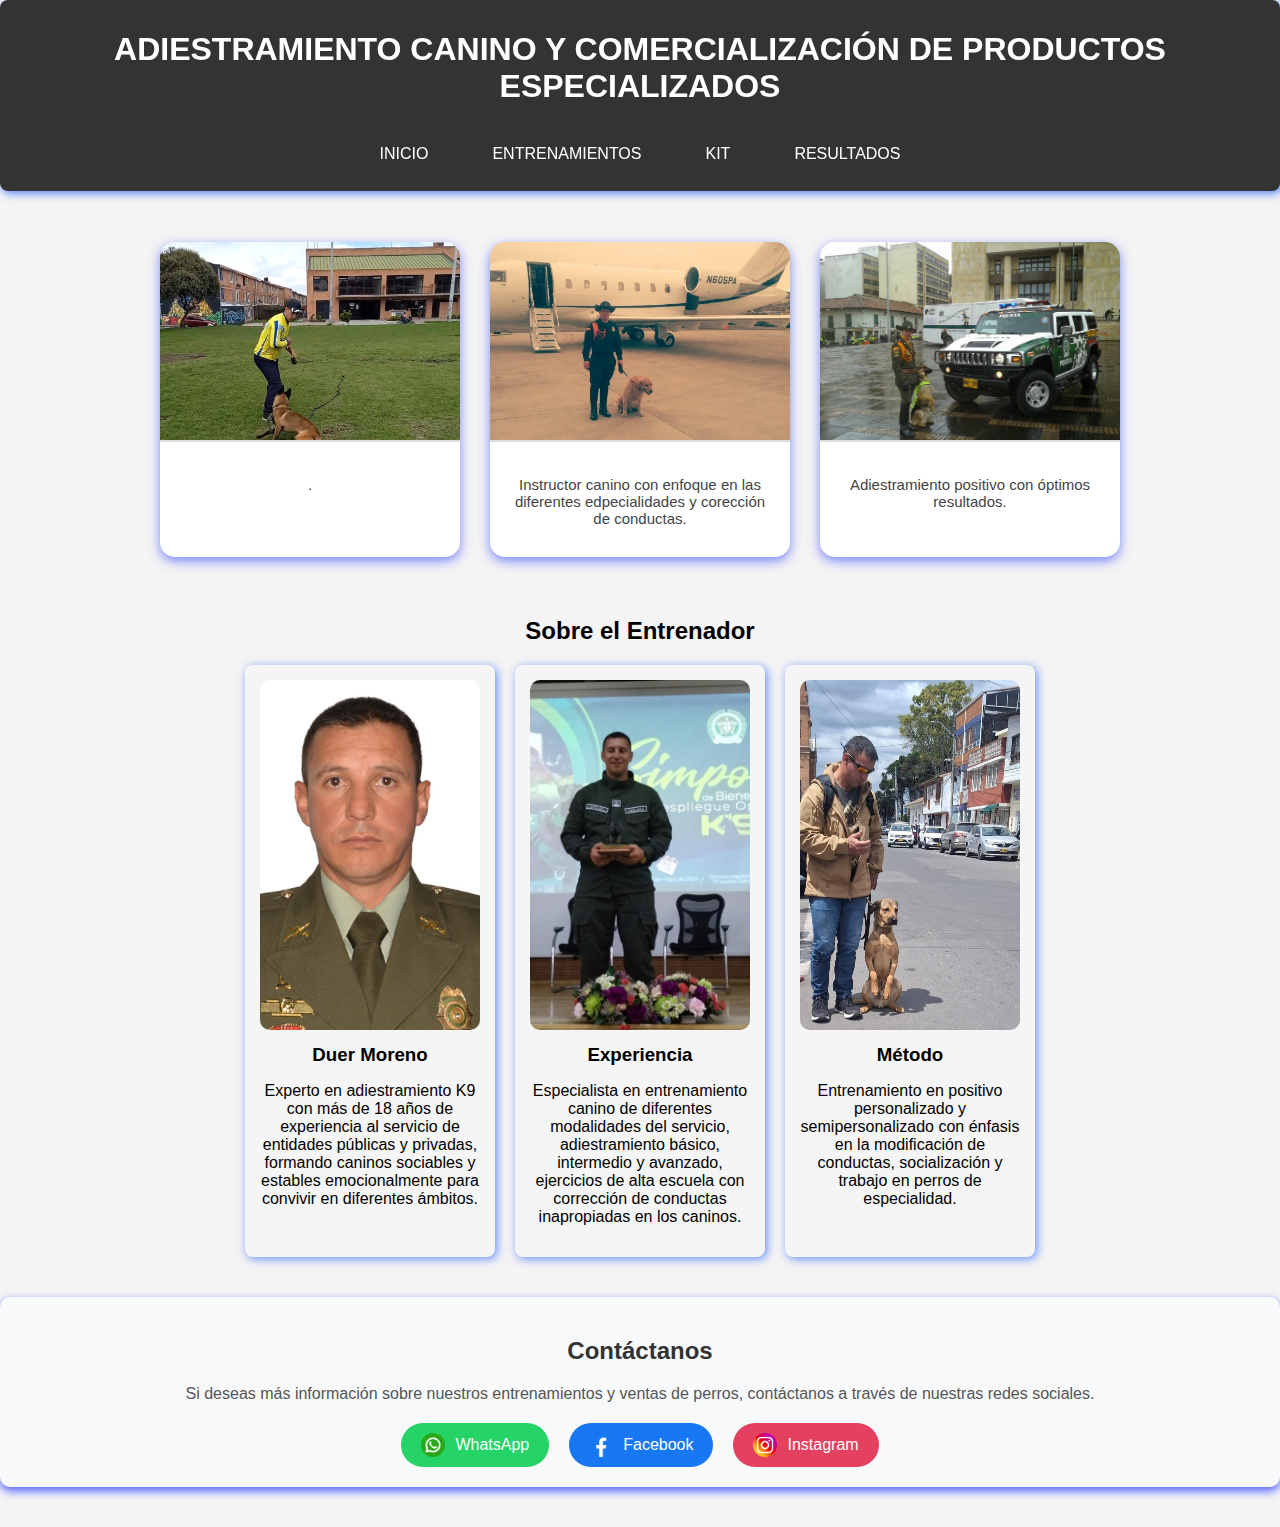
==== index.html @ 5b3f5c25 "Update index.html" ====
<!DOCTYPE html>
<html lang="es">
<head>
    <meta charset="UTF-8">
    <meta name="viewport" content="width=device-width, initial-scale=1.0">
    <title>ADIESTRAMIENTO CANINO Y COMERCIALIZACIÓN DE PRODUCTOS ESPECIALIZADOS</title>
    <link rel="stylesheet" href="css/styles.css">
</head>
<body>
    <header>
        <h1>ADIESTRAMIENTO CANINO Y COMERCIALIZACIÓN DE PRODUCTOS ESPECIALIZADOS</h1>
        <nav>
            <a href="index.html">INICIO</a>
            <a href="entrenamiento.html">ENTRENAMIENTOS</a>
            <a href="venta.html">KIT</a>
            <a href="videos.html">RESULTADOS</a>
        </nav>
    </header>
    
    <section id="inicio" class="container">
        <h2>Bienvenido a nuestra página</h2>
        <p>Explora nuestras secciones para conocer más sobre el adiestramiento y especialidades.</p>
    </section>

    <section class="gallery">
        <div class="gallery-item">
            <img src="img/carrusel5.jpeg" alt="Entrenamiento de perros">
            <p>.</p>
        </div>
        <div class="gallery-item">
            <img src="img/carrusel4.jpeg" alt="Perros en acción">
            <p>Instructor canino con enfoque en las diferentes edpecialidades y corección de conductas.</p>
        </div>
        <div class="gallery-item">
            <img src="img/carrusel1.jpeg" alt="Perros felices">
            <p>Adiestramiento positivo con óptimos resultados.</p>
        </div>
    </section>

    <section class="info">
        <h2>Sobre el Entrenador</h2>
        <div class="cards">
            <div class="card">
                <img src="img/fotopol.jpeg" alt="Entrenador">
                <h3>Duer Moreno</h3>
                <p>Experto en adiestramiento K9 con más de 18 años de experiencia al servicio de entidades públicas y privadas, formando caninos sociables y estables emocionalmente para convivir en diferentes ámbitos.</p>
            </div>
            <div class="card">
                <img src="img/expe.jpeg" alt="Experiencia">
                <h3>Experiencia</h3>
                <p>Especialista en entrenamiento canino de diferentes modalidades del servicio, adiestramiento básico, intermedio y avanzado, ejercicios de alta escuela con corrección de conductas inapropiadas en los caninos.</p>
            </div>
            <div class="card">
                <img src="img/metodo.jpeg" alt="Método">
                <h3>Método</h3>
                <p>Entrenamiento en positivo personalizado y semipersonalizado con énfasis en la modificación de conductas, socialización y trabajo en perros de especialidad.</p>
            </div>
        </div>
    </section>

    <section class="contacto">
        <h2>Contáctanos</h2>
        <p>Si deseas más información sobre nuestros entrenamientos y ventas de perros, contáctanos a través de nuestras redes sociales.</p>
        
        <div class="contacto-links">
            <a href="https://wa.me/qr/MSMUXS4TKLOAI1" target="_blank" class="whatsapp">
                <img src="img/whatsapp.png" alt="WhatsApp"> WhatsApp
            </a>
            <a href="https://www.facebook.com/share/1APUNvqnhA/?mibextid=qi2Omg" target="_blank" class="facebook">
                <img src="img/facebook.png" alt="Facebook"> Facebook
            </a>
            <a href="https://www.instagram.com/k9dumo?igsh=bGh1NHl2OWhhOXdj" target="_blank" class="instagram">
                <img src="img/social.png" alt="Instagram"> Instagram
            </a>
        </div>
    </section>
    <script src="js/script.js"></script>
</body>
</html>
---- css/styles.css ----
/* ==== RESET GLOBAL ==== */
* {
    box-sizing: border-box;
}

body {
    font-family: Arial, sans-serif;
    margin: 0;
    padding: 0;
    background-color: #f4f4f4;
    text-align: center;
}

/* ==== HEADER Y NAV ==== */
header {
    background: #333;
    color: white;
    padding: 10px 15px;
    flex-wrap: wrap;
    box-shadow: 2px 2px 10px rgba(0, 68, 255, 0.712);
    border-radius: 8px;
    position: fixed;
    top: 0;
    left: 0;
    width: 100%;
    z-index: 1000;
    transition: top 0.3s;
}

nav {
    display: flex;
    justify-content: center;
    gap: 20px;
    flex-wrap: wrap;
    margin-top: 10px;
}

nav a {
    margin: 10px;
    padding: 8px 12px;
    color: white;
    text-decoration: none;
    font-size: 16px;
    border-radius: 6px;
    transition: background-color 0.3s;
}

nav a:hover {
    background-color: rgba(255, 255, 255, 0.2);
}

/* ==== CONTAINER GENERAL ==== */
.container {
    padding: 20px;
    padding-top: 80px; /* Espacio por header fijo */
}

/* ==== SECCIÓN VIDEOS ==== */
.videos-container {
    display: flex;
    flex-wrap: wrap;
    justify-content: center;
    gap: 25px;
    padding: 30px 20px;
    background-color: #f2f2f2;
}

.video-card {
    width: 320px;
    background: white;
    border-radius: 10px;
    box-shadow: 0 4px 10px rgba(0, 0, 0, 0.2);
    padding: 15px;
    text-align: center;
    transition: transform 0.3s;
}

.video-card:hover {
    transform: translateY(-5px);
}

.video-card video {
    width: 100%;
    height: 180px;
    object-fit: cover;
    border-radius: 8px;
    margin-bottom: 15px;
    cursor: pointer;
}

.fullscreen-btn {
    display: inline-block;
    margin-top: 10px;
    padding: 8px 12px;
    background-color: #005eff;
    color: white;
    border: none;
    border-radius: 6px;
    cursor: pointer;
    font-size: 14px;
    transition: background-color 0.3s ease, box-shadow 0.3s ease;
    box-shadow: 0 0 10px rgba(0, 94, 255, 0.6);
}

.fullscreen-btn:hover {
    background-color: #003fbb;
    box-shadow: 0 0 15px rgba(0, 94, 255, 0.9);
}

/* ==== CONTACTO ==== */
.contacto {
    text-align: center;
    margin: 40px 0;
    padding: 20px;
    background-color: #f8f9fa;
    border-radius: 10px;
    box-shadow: 0 4px 10px rgba(0, 26, 255, 0.678);
}

.contacto h2 {
    font-size: 24px;
    color: #333;
}

.contacto p {
    font-size: 16px;
    color: #555;
    margin-bottom: 20px;
}

.contacto-links {
    display: flex;
    justify-content: center;
    gap: 20px;
    flex-wrap: wrap;
}

.contacto-links a {
    display: flex;
    align-items: center;
    text-decoration: none;
    color: white;
    font-size: 16px;
    padding: 10px 20px;
    border-radius: 30px;
    transition: 0.3s;
}

.contacto-links img {
    width: 24px;
    height: 24px;
    margin-right: 10px;
}

.whatsapp { background-color: #25D366; }
.facebook { background-color: #1877F2; }
.instagram { background-color: #E4405F; }

.whatsapp:hover { background-color: #1da851; }
.facebook:hover { background-color: #1257A5; }
.instagram:hover { background-color: #c13584; }

/* ==== BOTONES SLIDER ==== */
button.prev, button.next {
    position: absolute;
    top: 50%;
    transform: translateY(-50%);
    background: rgba(0,0,0,0.5);
    color: white;
    border: none;
    padding: 10px;
    cursor: pointer;
}

button.prev { left: 10px; }
button.next { right: 10px; }

/* ==== TARJETAS DE INFORMACIÓN ==== */
.cards {
    display: flex;
    justify-content: center;
    gap: 20px;
    margin-top: 20px;
    flex-wrap: wrap;
}

.card {
    width: 250px;
    background: #f5f5f5;
    padding: 15px;
    border-radius: 8px;
    box-shadow: 2px 2px 10px rgba(0, 68, 255, 0.589);
    text-align: center;
}

.card img {
    width: 100%;
    height: 350px;
    object-fit: cover;
    border-radius: 10px;
}

.card h3 {
    margin: 10px 0;
}

/* ==== SECCIÓN VENTAS ==== */
.ventas-container {
    display: flex;
    flex-wrap: wrap;
    justify-content: center;
    gap: 25px;
    padding: 40px 20px;
    background-color: #f9f9f9;
}

.card-venta {
    width: 280px;
    background: white;
    border-radius: 10px;
    box-shadow: 0 4px 10px rgba(0, 0, 0, 0.2);
    padding: 20px;
    text-align: center;
    transition: transform 0.3s;
}

.card-venta:hover {
    transform: translateY(-5px);
}

.card-venta img {
    width: 100%;
    height: 200px;
    object-fit: cover;
    border-radius: 8px;
    margin-bottom: 15px;
}

.card-venta h3 {
    font-size: 1.2rem;
    margin-bottom: 10px;
    color: #003366;
}

.precio {
    font-weight: bold;
    color: #008000;
    margin-bottom: 10px;
}

.reserve-btn {
    background-color: #0077ff;
    color: white;
    border: none;
    padding: 10px 15px;
    margin: 10px;
    border-radius: 6px;
    cursor: pointer;
    transition: background-color 0.3s ease;
}

.reserve-btn:hover {
    background-color: #004bbd;
}

/* ==== ENTRENAMIENTO ==== */
.training-container {
    display: grid;
    grid-template-columns: repeat(auto-fit, minmax(250px, 1fr));
    gap: 20px;
    padding: 40px;
}

.training-card {
    background-color: #ffffff;
    border-radius: 15px;
    overflow: hidden;
    box-shadow: 0 4px 15px rgba(0, 0, 0, 0.1);
    transition: transform 0.3s ease, box-shadow 0.3s ease;
    display: flex;
    flex-direction: column;
    align-items: center;
    text-align: center;
}

.training-card:hover {
    transform: translateY(-5px);
    box-shadow: 0 8px 20px rgba(0, 0, 0, 0.15);
}

.training-card img {
    width: 100%;
    height: 200px;
    object-fit: cover;
}

.training-card h3 {
    margin: 15px 0 10px;
    color: #333;
}

.training-card p {
    margin: 0 15px 15px;
    color: #555;
    font-size: 15px;
}

.whatsapp-btn {
    display: inline-block;
    background-color: #25d366;
    color: white;
    text-decoration: none;
    padding: 10px 15px;
    border-radius: 6px;
    margin-bottom: 15px;
    font-weight: bold;
    transition: background-color 0.3s ease;
}

.whatsapp-btn:hover {
    background-color: #1ebe5d;
}

/* ==== GALERÍA ==== */
.gallery {
    display: flex;
    justify-content: center;
    gap: 30px;
    padding: 40px 20px;
    flex-wrap: wrap;
}

.gallery-item {
    width: 300px;
    background: #fff;
    border-radius: 15px;
    box-shadow: 0 4px 12px rgba(0, 26, 255, 0.5);
    overflow: hidden;
    transition: transform 0.3s ease, box-shadow 0.3s ease;
    text-align: center;
}

.gallery-item:hover {
    transform: translateY(-5px);
    box-shadow: 0 8px 20px rgba(0, 0, 0, 0.2);
}

.gallery-item img {
    width: 100%;
    height: 200px;
    object-fit: cover;
    border-bottom: 2px solid #ddd;
}

.gallery-item p {
    padding: 15px;
    font-size: 15px;
    color: #444;
}

/* ==== MEDIA QUERIES ==== */
@media (max-width: 1024px) {
    .video-card,
    .card,
    .card-venta,
    .training-card,
    .gallery-item {
        width: 90%;
        margin: auto;
    }
}

@media (max-width: 768px) {
    header {
        padding: 15px 10px;
    }

    nav {
        display: flex;
        flex-direction: column;
        gap: 10px;
        margin-top: 15px;
    }

    nav a {
        font-size: 16px;
        margin: 5px 0;
    }

    .gallery {
        flex-direction: column;
        align-items: center;
    }

    .gallery-item {
        width: 90%;
    }

    .info {
        padding: 0 15px;
        margin-bottom: 40px;
    }

    .card img,
    .card-venta img,
    .training-card img,
    .gallery-item img {
        height: auto;
        max-height: 220px;
        object-fit: contain;
    }
}

@media (max-width: 480px) {
    .training-card img {
        height: auto;
        max-height: 200px;
        object-fit: contain;
    }

    .card img,
    .card-venta img,
    .gallery-item img {
        height: auto;
        max-height: 200px;
        object-fit: contain;
    }
}

/* ==== HEADER OCULTO AL SCROLL ==== */
body.hide-header header {
    top: -100px;
}
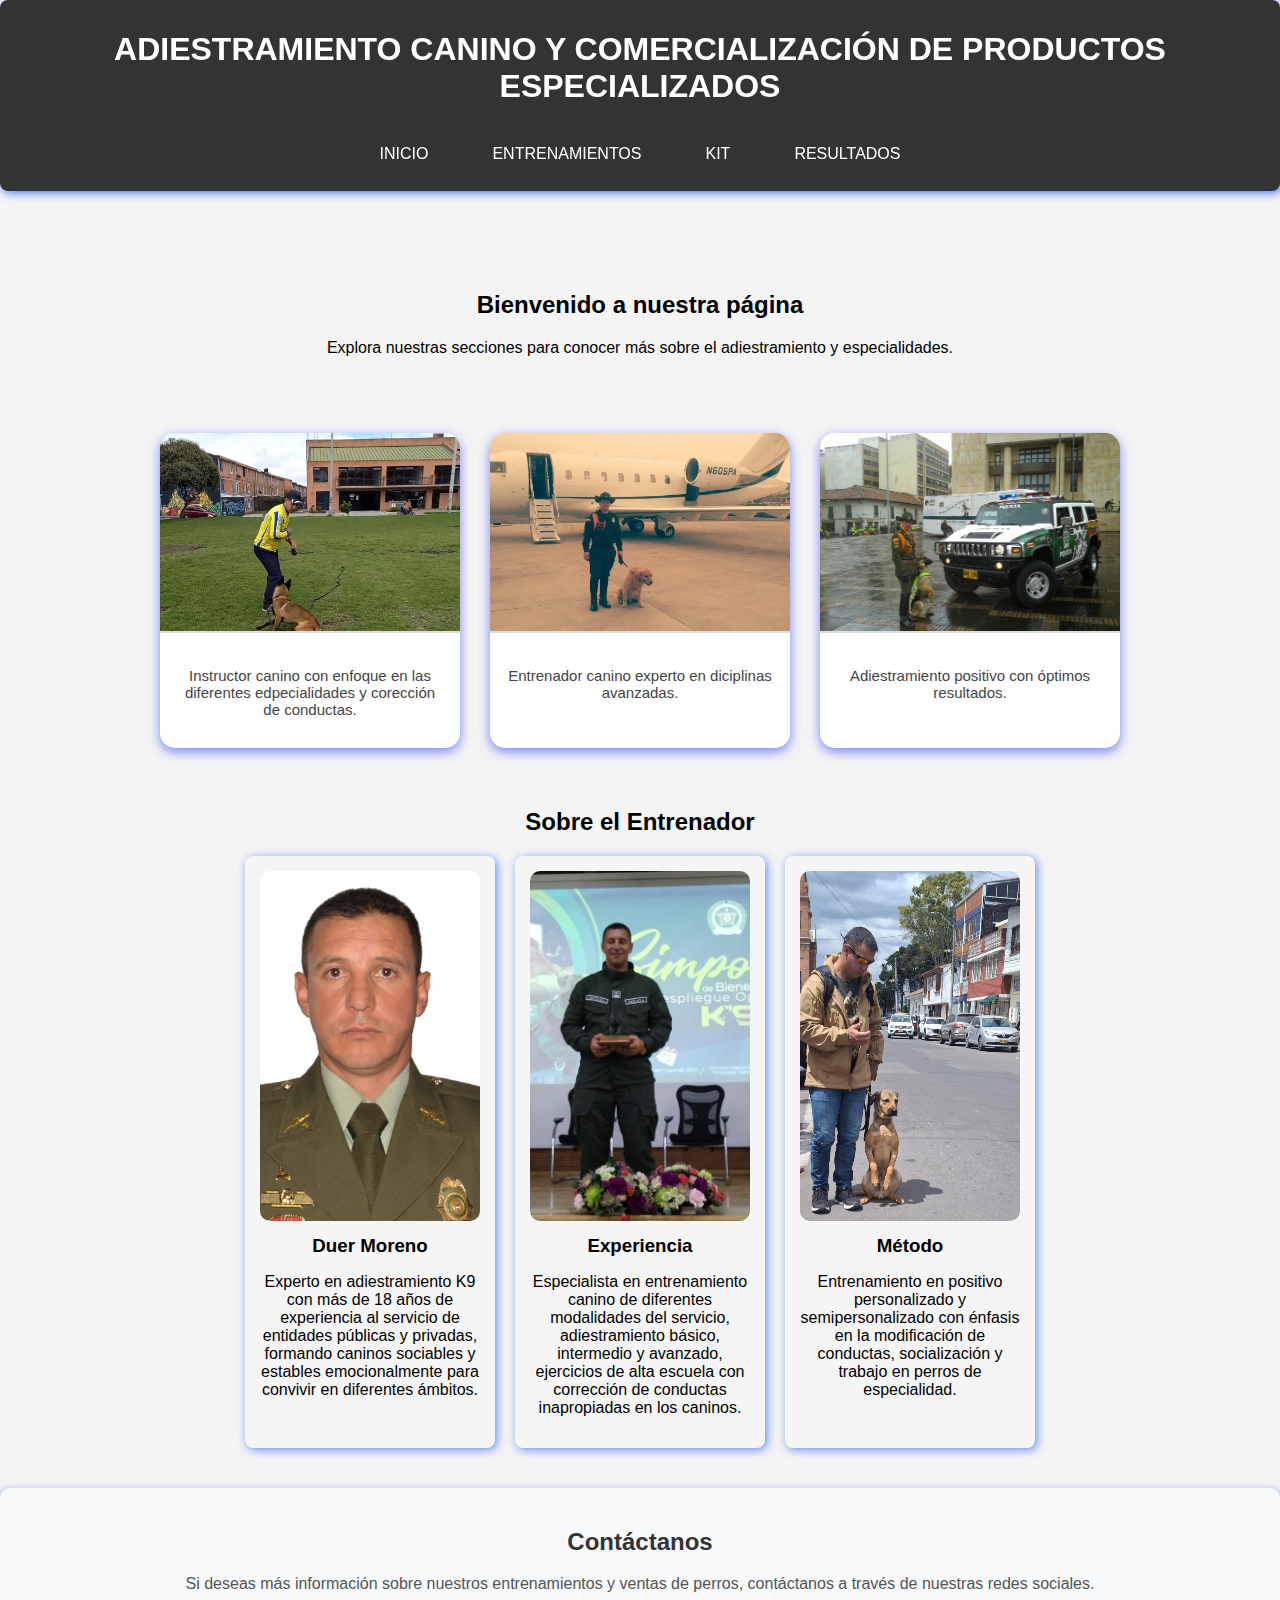
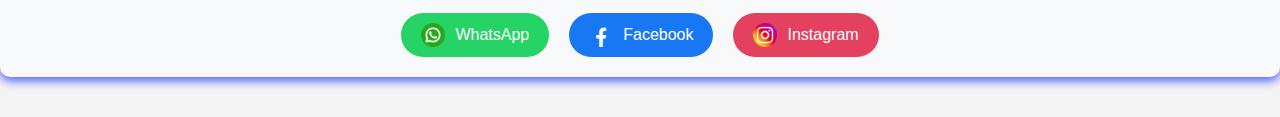
==== commit 74bf9a71: "Arreglo de las imagenes principales" ====
--- a/index.html
+++ b/index.html
@@ -25,14 +25,14 @@
     <section class="gallery">
         <div class="gallery-item">
             <img src="img/carrusel5.jpeg" alt="Entrenamiento de perros">
-            <p>.</p>
-        </div>
-        <div class="gallery-item">
-            <img src="img/carrusel4.jpeg" alt="Perros en acción">
             <p>Instructor canino con enfoque en las diferentes edpecialidades y corección de conductas.</p>
         </div>
         <div class="gallery-item">
-            <img src="img/carrusel1.jpeg" alt="Perros felices">
+            <img src="img/carrusel4.jpeg" alt="Perros con diciplinas avanzadas">
+            <p>Entrenador canino experto en diciplinas avanzadas.</p>
+        </div>
+        <div class="gallery-item">
+            <img src="img/carrusel1.jpeg" alt="Perros resultados positivos">
             <p>Adiestramiento positivo con óptimos resultados.</p>
         </div>
     </section>
--- a/css/styles.css
+++ b/css/styles.css
@@ -428,6 +428,16 @@
 }
 
 /* ==== HEADER OCULTO AL SCROLL ==== */
-body.hide-header header {
-    top: -100px;
-}
+
+.hide-header header {
+    transform: translateY(-100%);
+    transition: transform 0.3s ease-in-out;
+}
+
+header {
+    position: sticky;
+    top: 0;
+    z-index: 1000;
+    transition: transform 0.3s ease-in-out;
+}
+
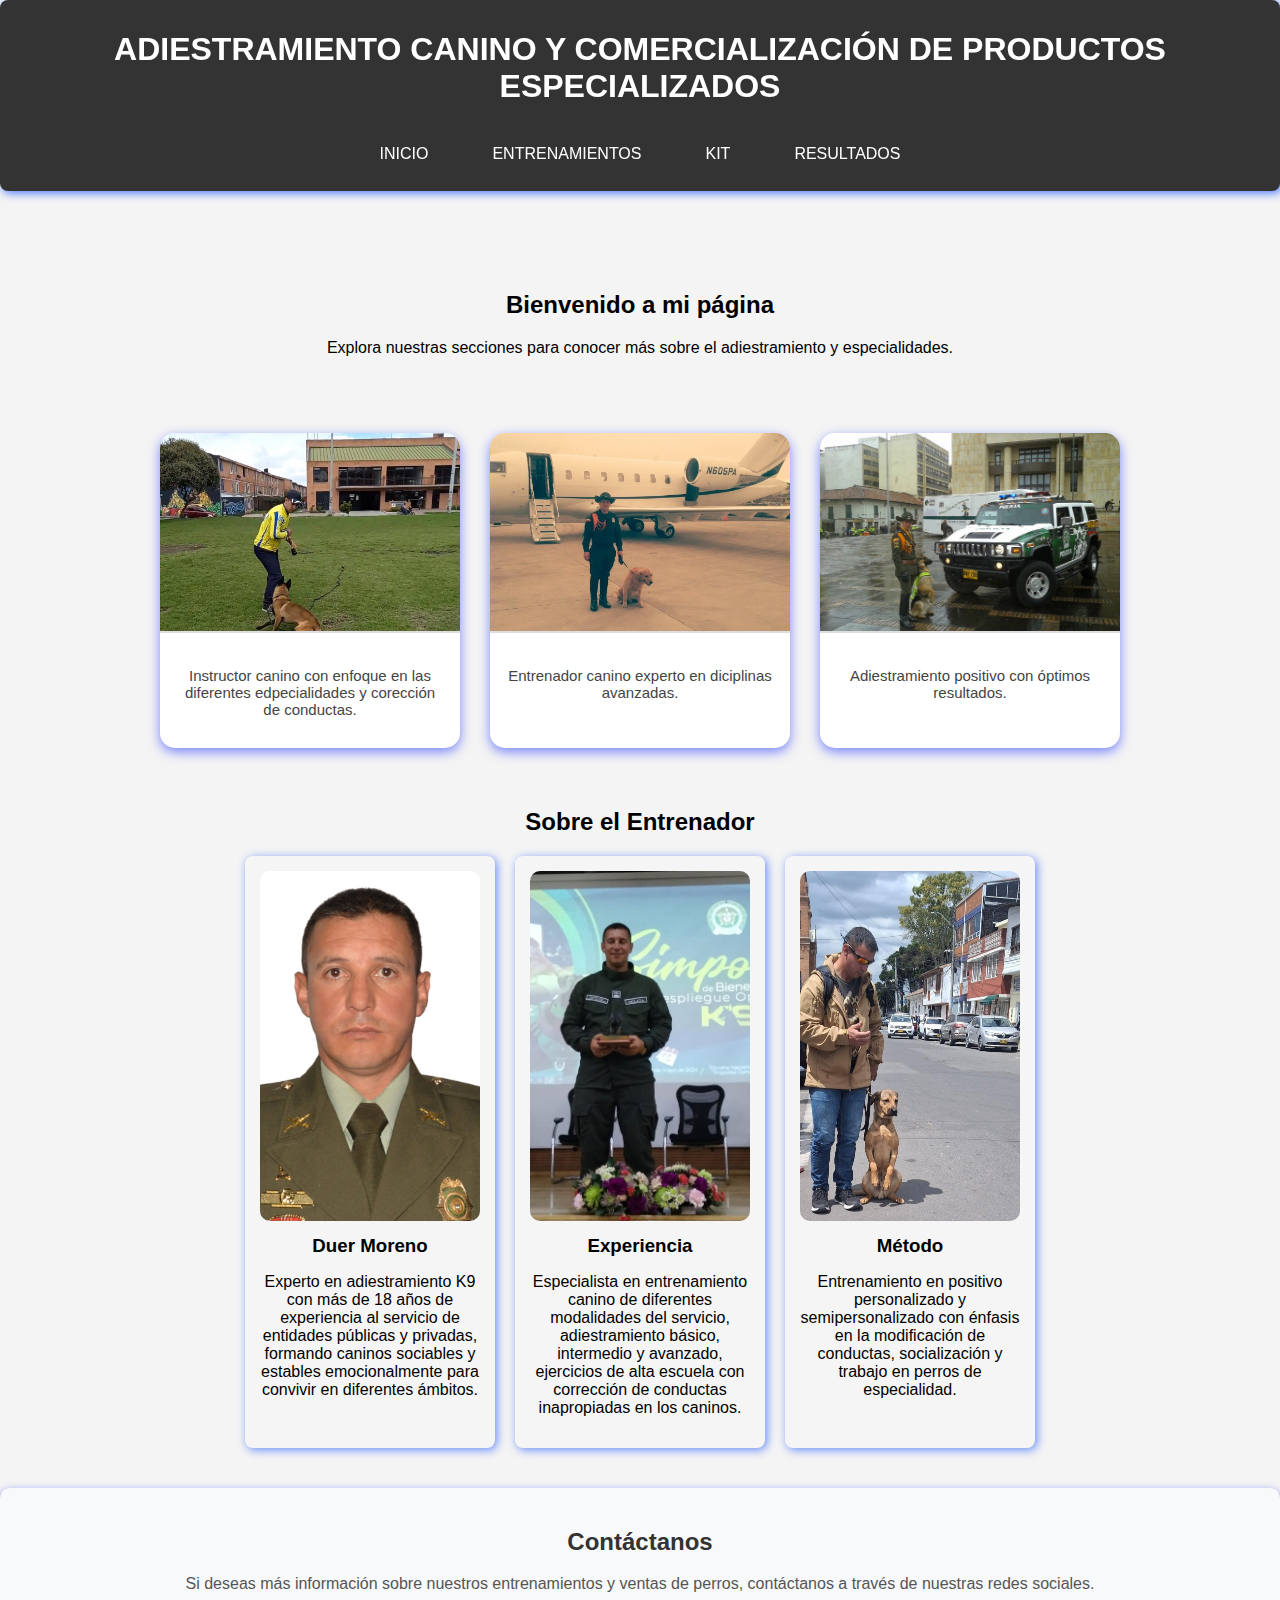
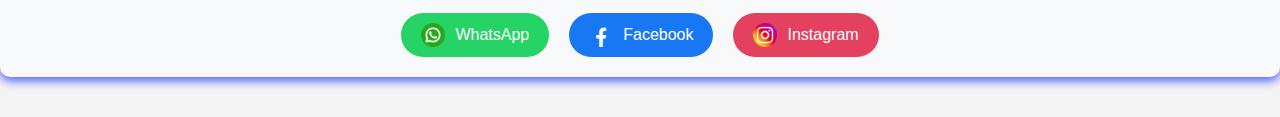
==== commit 7b3982f7: "Update index.html" ====
--- a/index.html
+++ b/index.html
@@ -18,7 +18,7 @@
     </header>
     
     <section id="inicio" class="container">
-        <h2>Bienvenido a nuestra página</h2>
+        <h2>Bienvenido a mi página</h2>
         <p>Explora nuestras secciones para conocer más sobre el adiestramiento y especialidades.</p>
     </section>
 
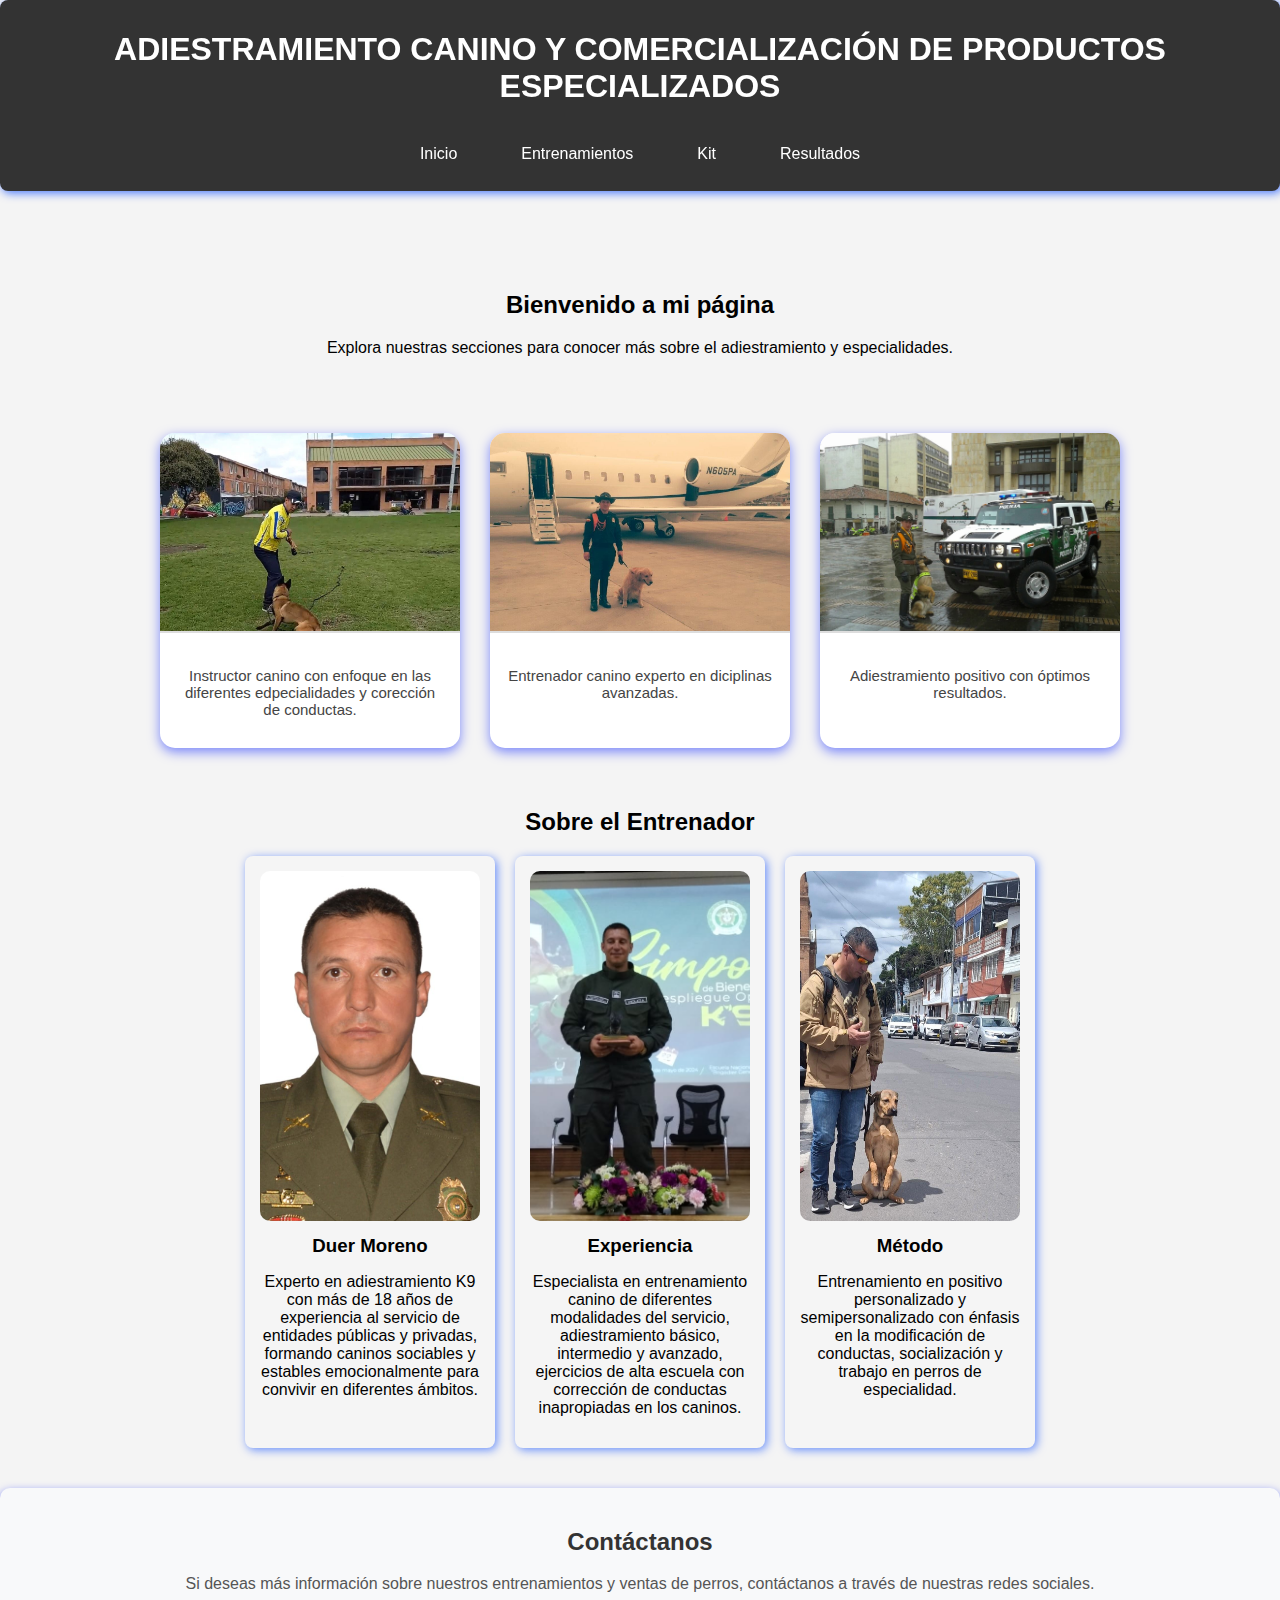
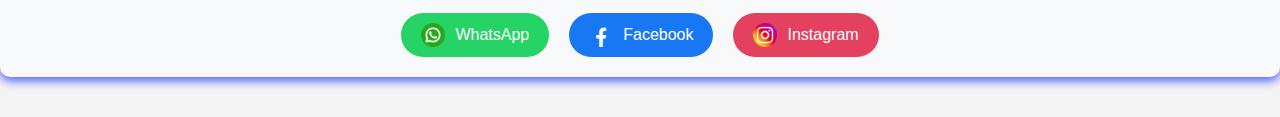
==== commit 17492755: "agregue una hamburguesa" ====
--- a/index.html
+++ b/index.html
@@ -9,13 +9,19 @@
 <body>
     <header>
         <h1>ADIESTRAMIENTO CANINO Y COMERCIALIZACIÓN DE PRODUCTOS ESPECIALIZADOS</h1>
-        <nav>
-            <a href="index.html">INICIO</a>
-            <a href="entrenamiento.html">ENTRENAMIENTOS</a>
-            <a href="venta.html">KIT</a>
-            <a href="videos.html">RESULTADOS</a>
-        </nav>
-    </header>
+        <nav id="nav" class="nav-links">
+    <a href="#inicio">Inicio</a>
+    <a href="#entrenamientos">Entrenamientos</a>
+    <a href="#kit">Kit</a>
+    <a href="#resultados">Resultados</a>
+  </nav>
+
+  <div class="hamburger" id="hamburger">
+    <span></span>
+    <span></span>
+    <span></span>
+  </div>
+</header>
     
     <section id="inicio" class="container">
         <h2>Bienvenido a mi página</h2>
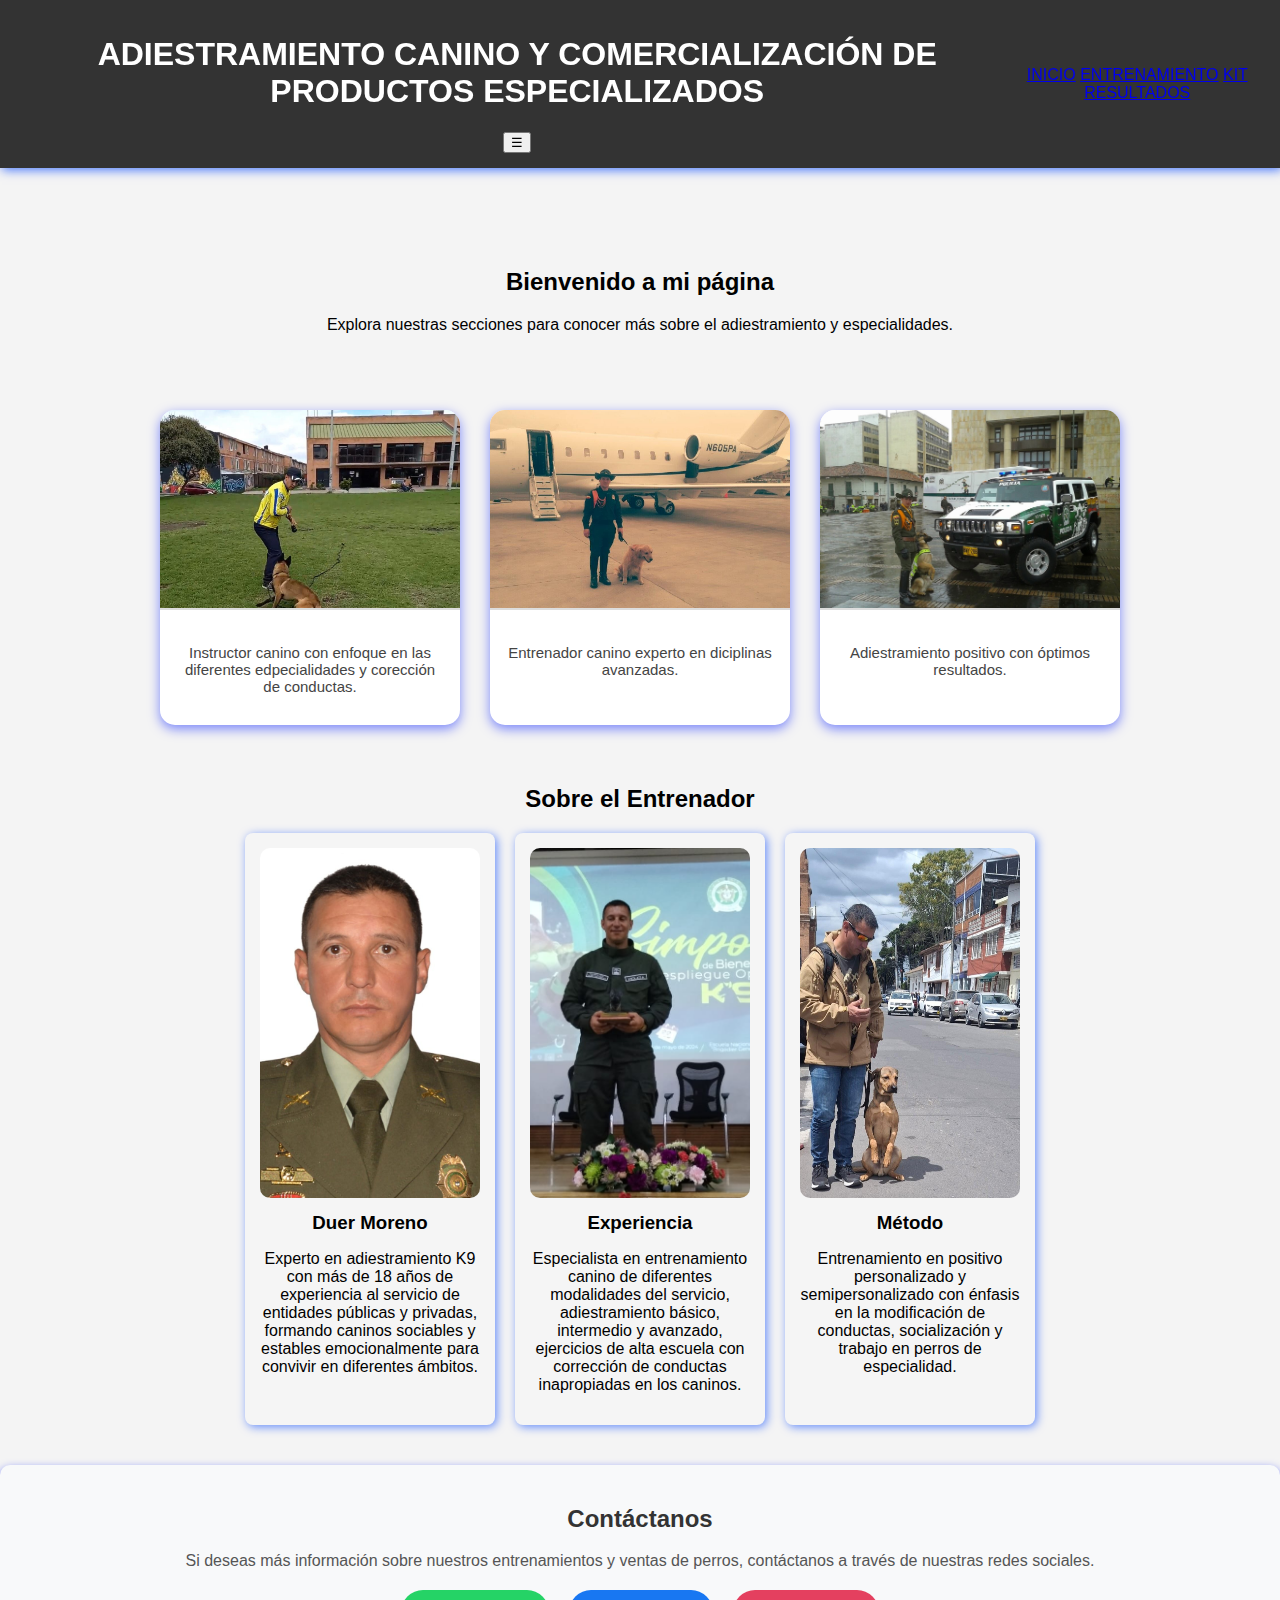
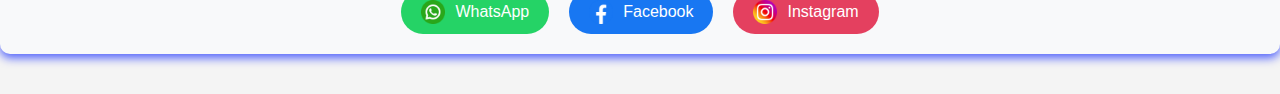
==== commit 4e1c3763: "Update index.html" ====
--- a/index.html
+++ b/index.html
@@ -8,13 +8,18 @@
 </head>
 <body>
     <header>
-        <h1>ADIESTRAMIENTO CANINO Y COMERCIALIZACIÓN DE PRODUCTOS ESPECIALIZADOS</h1>
-        <nav id="nav" class="nav-links">
-    <a href="#inicio">Inicio</a>
-    <a href="#entrenamientos">Entrenamientos</a>
-    <a href="#kit">Kit</a>
-    <a href="#resultados">Resultados</a>
+  <div class="menu-header">
+    <h1>ADIESTRAMIENTO CANINO Y COMERCIALIZACIÓN DE PRODUCTOS ESPECIALIZADOS</h1>
+    <button id="hamburger">☰</button>
+  </div>
+  <nav id="nav">
+    <a href="index.html">INICIO</a>
+    <a href="entrenamientos.html">ENTRENAMIENTO</a>
+    <a href="kit.html">KIT</a>
+    <a href="resultados.html">RESULTADOS</a>
   </nav>
+</header>
+
 
   <div class="hamburger" id="hamburger">
     <span></span>
--- a/css/styles.css
+++ b/css/styles.css
@@ -12,42 +12,80 @@
 }
 
 /* ==== HEADER Y NAV ==== */
+/* Estilo general del header */
 header {
     background: #333;
     color: white;
-    padding: 10px 15px;
-    flex-wrap: wrap;
+    padding: 15px 20px;
+    display: flex;
+    justify-content: space-between;
+    align-items: center;
     box-shadow: 2px 2px 10px rgba(0, 68, 255, 0.712);
-    border-radius: 8px;
-    position: fixed;
+    position: sticky;
     top: 0;
-    left: 0;
-    width: 100%;
-    z-index: 1000;
-    transition: top 0.3s;
-}
-
-nav {
-    display: flex;
-    justify-content: center;
+    z-index: 999;
+}
+
+.logo {
+    font-size: 22px;
+    font-weight: bold;
+}
+
+.nav-links {
+    display: flex;
     gap: 20px;
-    flex-wrap: wrap;
-    margin-top: 10px;
-}
-
-nav a {
-    margin: 10px;
-    padding: 8px 12px;
+}
+
+.nav-links a {
     color: white;
     text-decoration: none;
-    font-size: 16px;
-    border-radius: 6px;
-    transition: background-color 0.3s;
-}
-
-nav a:hover {
-    background-color: rgba(255, 255, 255, 0.2);
-}
+    font-size: 18px;
+    transition: color 0.3s;
+}
+
+.nav-links a:hover {
+    color: #25d366;
+}
+
+/* Estilo para la hamburguesa */
+.hamburger {
+    display: none;
+    flex-direction: column;
+    cursor: pointer;
+    gap: 5px;
+}
+
+.hamburger span {
+    width: 25px;
+    height: 3px;
+    background: white;
+    border-radius: 2px;
+    transition: all 0.3s ease;
+}
+
+/* Responsive para móviles */
+@media (max-width: 768px) {
+    .nav-links {
+        display: none;
+        flex-direction: column;
+        position: absolute;
+        top: 60px;
+        right: 20px;
+        background: #333;
+        padding: 10px 15px;
+        border-radius: 10px;
+        box-shadow: 0 4px 10px rgba(0,0,0,0.3);
+    }
+
+    .nav-links.show {
+        display: flex;
+    }
+
+    .hamburger {
+        display: flex;
+    }
+}
+
 
 /* ==== CONTAINER GENERAL ==== */
 .container {
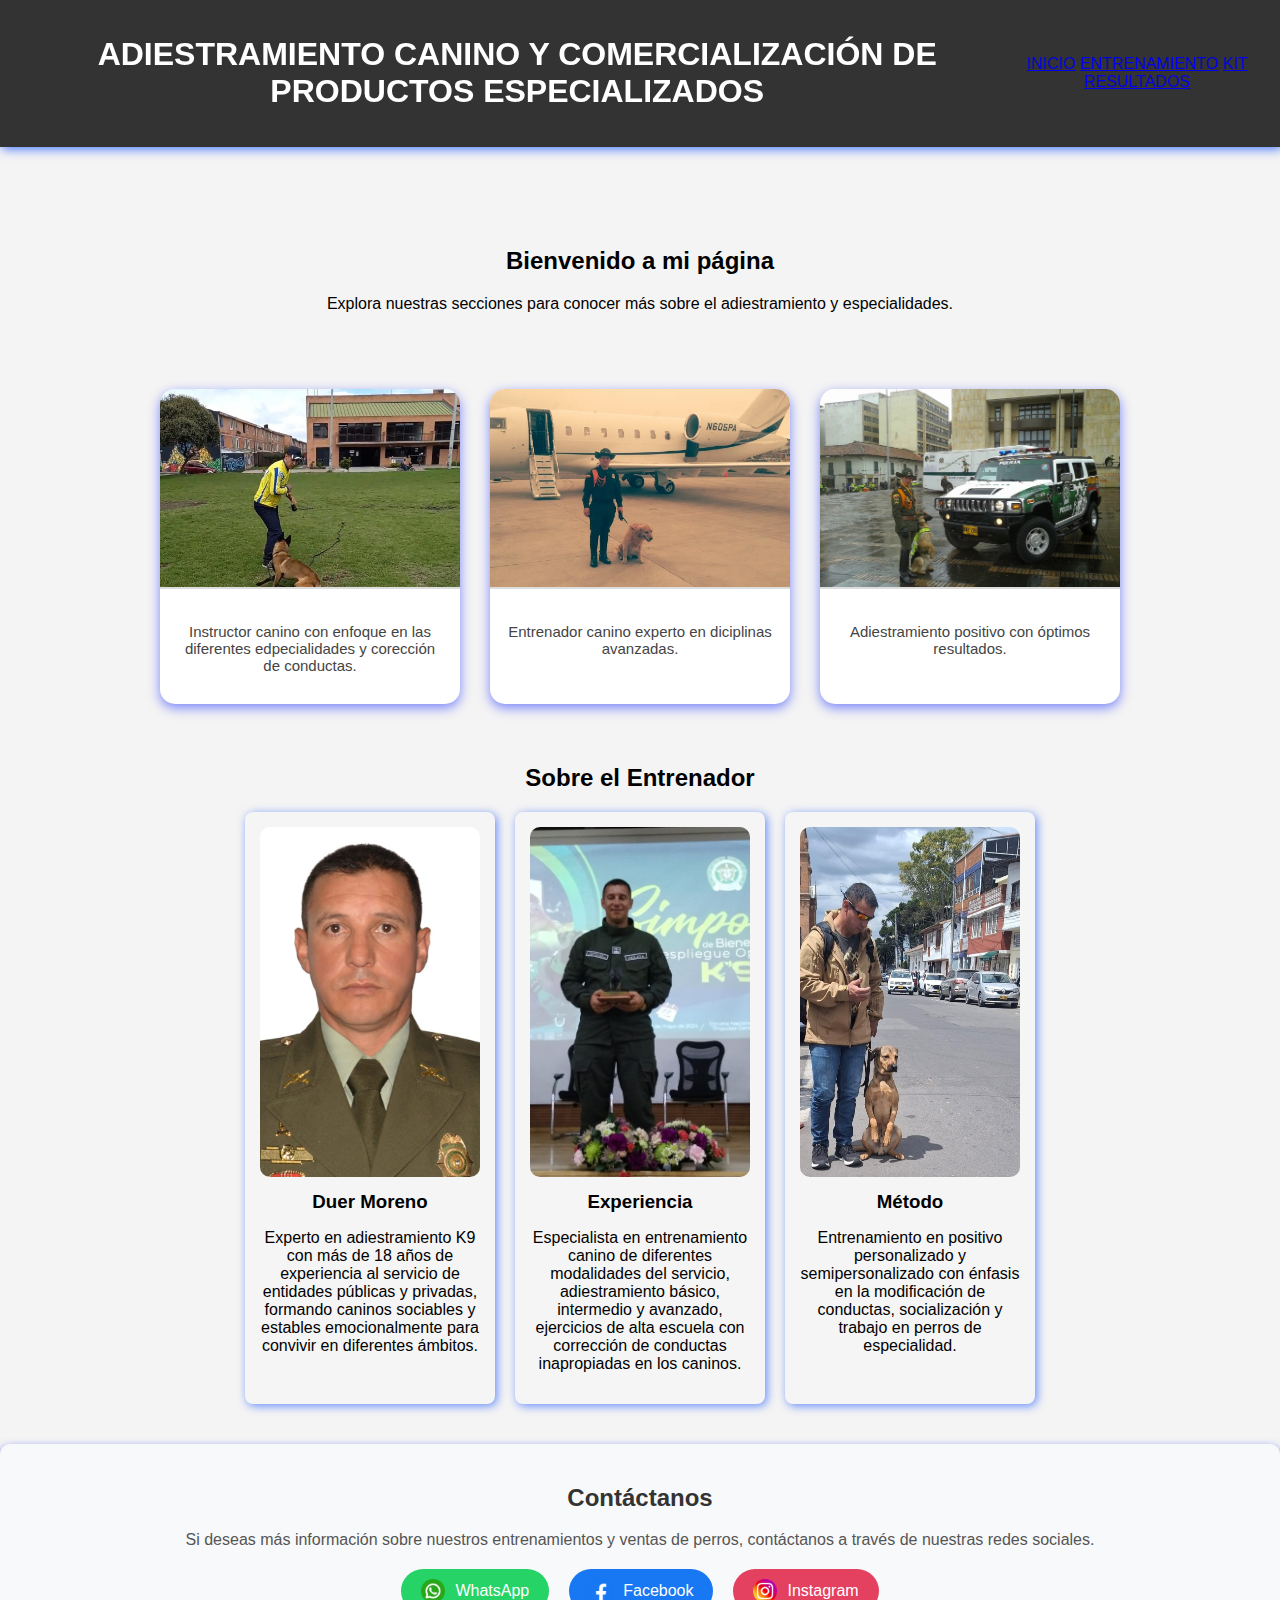
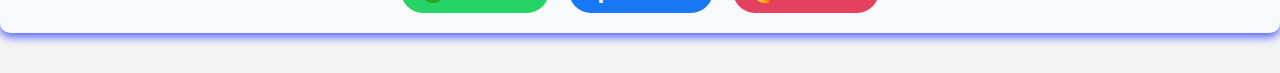
==== commit ba1680ca: "Update index.html" ====
--- a/index.html
+++ b/index.html
@@ -8,15 +8,12 @@
 </head>
 <body>
     <header>
-  <div class="menu-header">
     <h1>ADIESTRAMIENTO CANINO Y COMERCIALIZACIÓN DE PRODUCTOS ESPECIALIZADOS</h1>
-    <button id="hamburger">☰</button>
-  </div>
   <nav id="nav">
     <a href="index.html">INICIO</a>
-    <a href="entrenamientos.html">ENTRENAMIENTO</a>
-    <a href="kit.html">KIT</a>
-    <a href="resultados.html">RESULTADOS</a>
+    <a href="entrenamiento.html">ENTRENAMIENTO</a>
+    <a href="venta.html">KIT</a>
+    <a href="videos.html">RESULTADOS</a>
   </nav>
 </header>
 
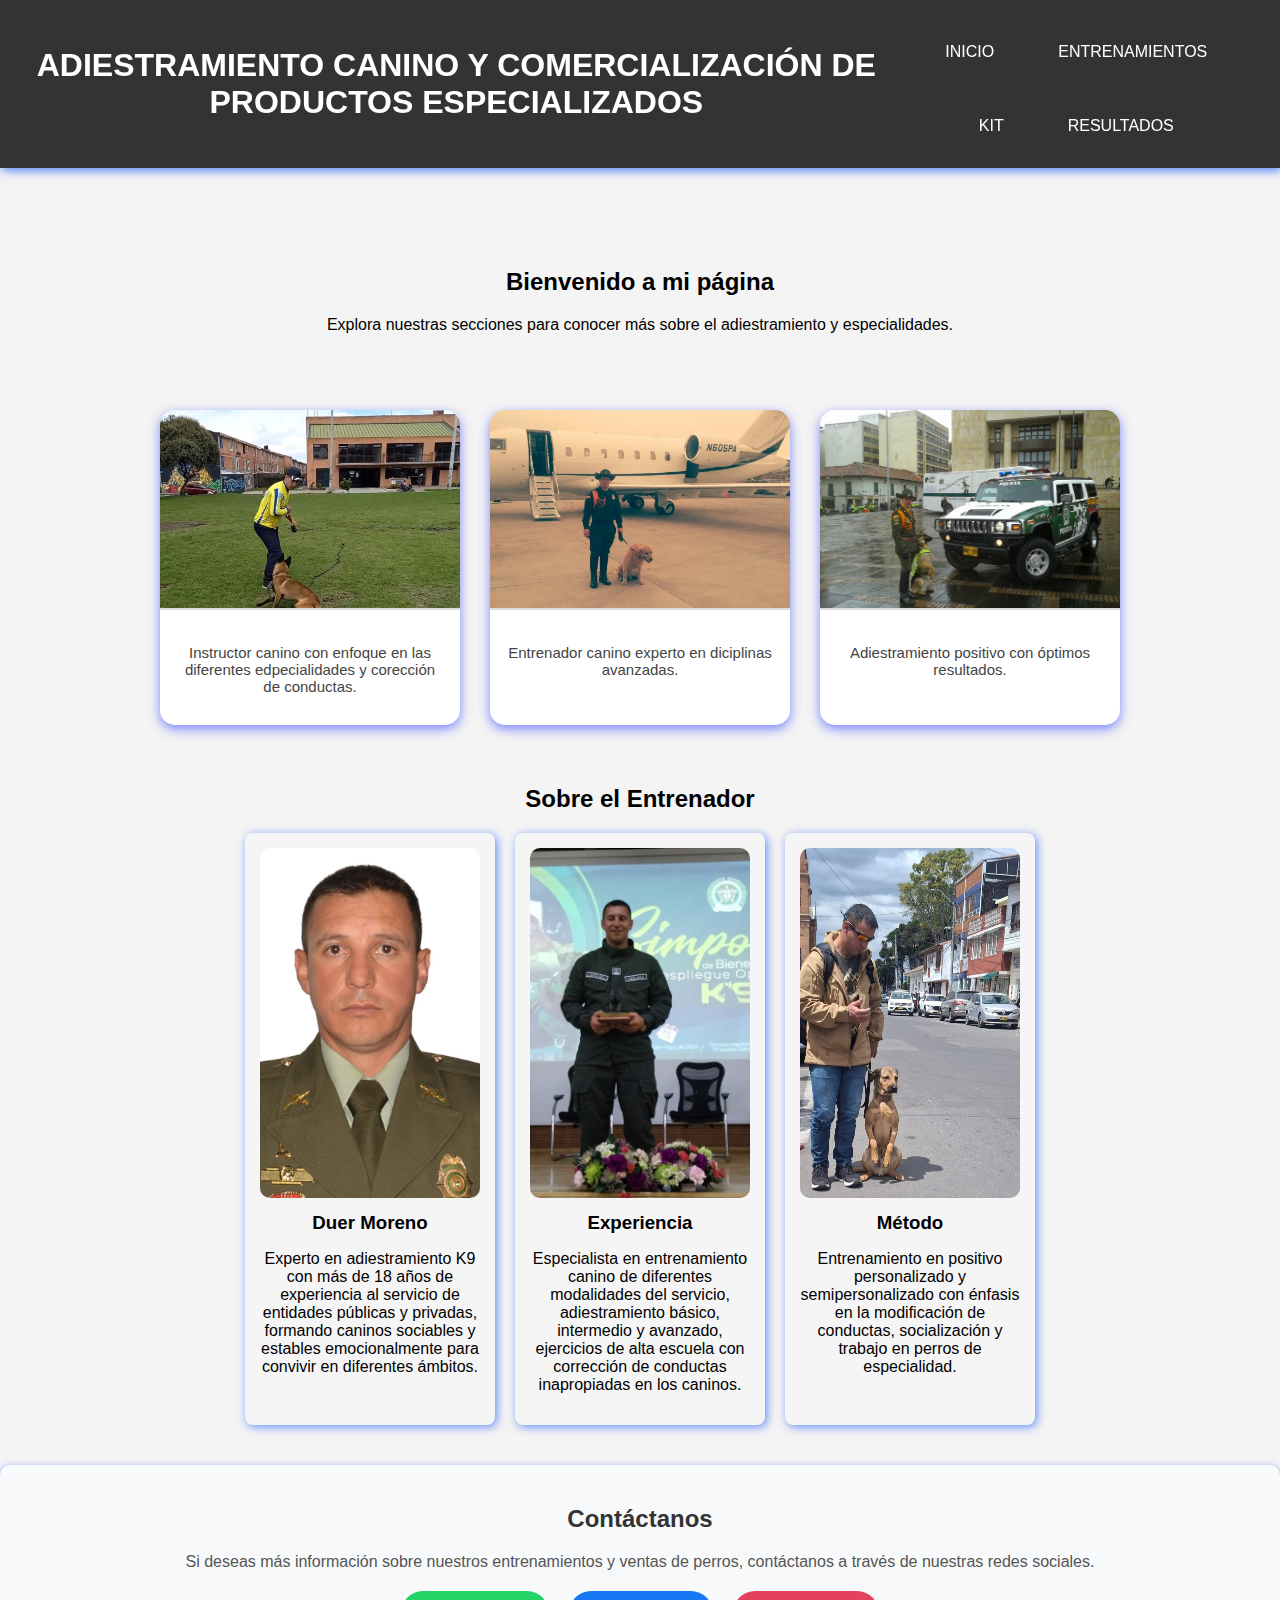
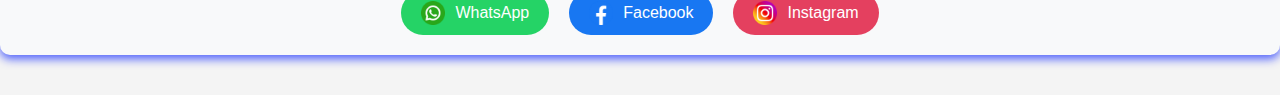
==== commit 3bc902fd: "Update index.html" ====
--- a/index.html
+++ b/index.html
@@ -6,16 +6,16 @@
     <title>ADIESTRAMIENTO CANINO Y COMERCIALIZACIÓN DE PRODUCTOS ESPECIALIZADOS</title>
     <link rel="stylesheet" href="css/styles.css">
 </head>
-<body>
+    <body>
     <header>
-    <h1>ADIESTRAMIENTO CANINO Y COMERCIALIZACIÓN DE PRODUCTOS ESPECIALIZADOS</h1>
-  <nav id="nav">
-    <a href="index.html">INICIO</a>
-    <a href="entrenamiento.html">ENTRENAMIENTO</a>
-    <a href="venta.html">KIT</a>
-    <a href="videos.html">RESULTADOS</a>
-  </nav>
-</header>
+        <h1>ADIESTRAMIENTO CANINO Y COMERCIALIZACIÓN DE PRODUCTOS ESPECIALIZADOS</h1>
+        <nav>
+            <a href="index.html">INICIO</a>
+            <a href="entrenamiento.html">ENTRENAMIENTOS</a>
+            <a href="venta.html">KIT</a>
+            <a href="videos.html">RESULTADOS</a>
+        </nav>
+    </header>
 
 
   <div class="hamburger" id="hamburger">
--- a/css/styles.css
+++ b/css/styles.css
@@ -26,64 +26,26 @@
     z-index: 999;
 }
 
-.logo {
-    font-size: 22px;
-    font-weight: bold;
-}
-
-.nav-links {
-    display: flex;
+nav {
+    display: flex;
+    justify-content: center;
     gap: 20px;
-}
-
-.nav-links a {
+    flex-wrap: wrap;
+    margin-top: 10px;
+}
+
+nav a {
+    margin: 10px;
+    padding: 8px 12px;
     color: white;
     text-decoration: none;
-    font-size: 18px;
-    transition: color 0.3s;
-}
-
-.nav-links a:hover {
-    color: #25d366;
-}
-
-/* Estilo para la hamburguesa */
-.hamburger {
-    display: none;
-    flex-direction: column;
-    cursor: pointer;
-    gap: 5px;
-}
-
-.hamburger span {
-    width: 25px;
-    height: 3px;
-    background: white;
-    border-radius: 2px;
-    transition: all 0.3s ease;
-}
-
-/* Responsive para móviles */
-@media (max-width: 768px) {
-    .nav-links {
-        display: none;
-        flex-direction: column;
-        position: absolute;
-        top: 60px;
-        right: 20px;
-        background: #333;
-        padding: 10px 15px;
-        border-radius: 10px;
-        box-shadow: 0 4px 10px rgba(0,0,0,0.3);
-    }
-
-    .nav-links.show {
-        display: flex;
-    }
-
-    .hamburger {
-        display: flex;
-    }
+    font-size: 16px;
+    border-radius: 6px;
+    transition: background-color 0.3s;
+}
+
+nav a:hover {
+    background-color: rgba(255, 255, 255, 0.2);
 }
 
 
